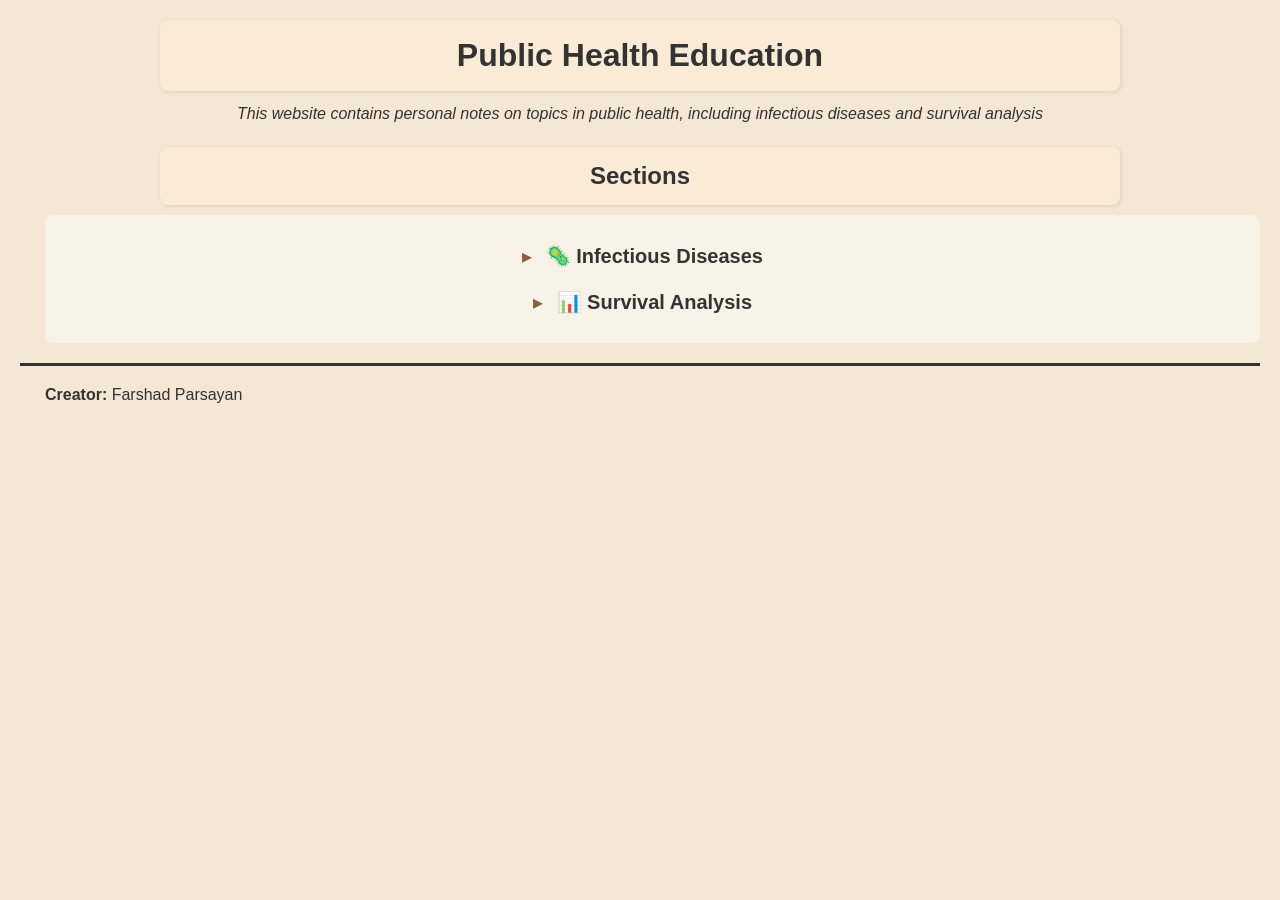
==== index.html @ 3f096655 "Fix HTML formatting and ensure proper structure" ====
<!DOCTYPE html>
<html lang="en">

<head>
  <meta charset="utf-8">

  <meta name="viewport" content="width=device-width, initial-scale=1.0">

  <meta name="description" content="Learn or review public health, epidemiology, biostatistics, and health data science for free. 
  This includes infectious diseases, non-communicable diseases, survival analysis, outbreak investigation, regression modeling, and more.">

  <meta content="Public Health House" property="og:title" />
  <meta property="og:type" content="website" />

  <title>Public Health Education</title>
  
  <link rel="stylesheet" href="styles.css">
</head>

<body>

<h1>Public Health Education</h1>

<p class="about">
This website contains personal notes on topics in public health, including
infectious diseases and survival analysis
</p>

<h2>Sections</h2>

<ul class="main-sections">
  <li>
    <a href="infectious-diseases.html">🦠 Infectious Diseases</a>
  </li>

  <li>
    <a href="survival-analysis.html">📊 Survival Analysis</a>
  </li>
</ul>

</body>

<hr class="separator">
<footer>
    <p><strong>Creator:</strong> Farshad Parsayan</p>
</footer>
</html>
---- styles.css ----
body {
    font-family: "Segoe UI", Tahoma, Geneva, sans-serif;
    background-color: #f4e7d3;
    color: #333;
    line-height: 1.6;
    margin: 0;
    padding: 0 20px;
}

html {
    scroll-behavior: smooth;
}

h1, h2 {
    text-align: center;
    background-color: #faebd7;
    padding: 10px 15px;
    width: 75%;
    margin: 20px auto 10px auto;
    border-radius: 8px;
    box-shadow: 1px 1px 5px rgba(0,0,0,0.1);
}

h1:hover {
    transform: scale(1.02);
    transition: 0.2s;
}

h2:hover {
    transform: scale(1.02);
    transition: 0.2s;
}

h4 {
    display: inline-block;
    background-color: #f3e2c7;
    padding: 4px 10px;
    border-radius: 6px;
    border-left: 4px solid #8b5e3c;
    margin-bottom: -8px;
    margin-top: -16px;
    margin-left: 25px;
    font-weight: 600;
}

h4:hover {
    background-color: #e8d2ad;
    cursor: default;
}

.separator {
    height: 3px;
    border: none;
    background-color: #333;
    margin: 15px 0;
}

.about {
    text-align: center;
    margin-top: 5px;
    font-style: italic;
}

ul {
    margin: 10px 0 20px 25px;
    padding-left: 10px;
    list-style-type: square;
    background-color: #f9f2e7;
    padding: 12px 20px;
    border-radius: 8px;
    list-style: none;
    padding-left: 0
}

ol {
    list-style: none;
    margin: 10px 0 20px 25px;
    padding-left: 10px;
    font-weight: 500;
    background-color: #f9f2e7;
    border-radius: 8px;
    display: flex;
    gap: 30px;
    justify-content: center;
    padding: 10px;
    border-radius: 8px;
    flex-wrap: wrap;
}

li {
    margin-bottom: 6px;
    line-height: 1.7;
}

li:hover {
    background-color: #f1e2cc;
}

ul li::before {
    content: "▸";
    color: #8b5e3c;
    margin-right: 8px;
}

ol a {
    text-decoration: none;
    color: inherit;
    font-weight: 500;
}

ol a:hover {
    text-decoration: underline;
}

.main-sections {
    list-style: none;
    padding-left: 0;
    text-align: center;
}

.main-sections li {
    margin: 12px 0;
    font-size: 20px;
}

.main-sections a {
    text-decoration: none;
    color: #333;
    font-weight: 600;
}

.main-sections a:hover {
    text-decoration: underline;
}

footer {
    margin-left: 25px;
}

.survival-table {
    border-collapse: collapse;
    width: 80%;
    margin: 20px auto;
    background-color: #f9f2e7;
}

.survival-table th,
.survival-table td {
    border: 1px solid #999;
    padding: 8px 12px;
    text-align: center;
}

.survival-table th {
    background-color: #f3e2c7;
}

.survival-table tr:nth-child(even) {
    background-color: #f5ede0;
}

.survival-plot {
    display: block;
    margin: 25px auto;
    max-width: 80%;
    border: 1px solid #999;
    border-radius: 6px;
    padding: 6px;
    background-color: #faf6ef;
}

.figure {
    text-align: center;
}

figcaption {
    font-size: 14px;
    font-style: italic;
    color: #555;
    margin-top: 6px;
}

.r-code {
    background-color: #f4efe6;
    border-left: 4px solid #8b5e3c;
    padding: 8px;
    margin: 20px 0;
    font-family: monospace;
    overflow-x: auto;
    font-size: 15px;
}
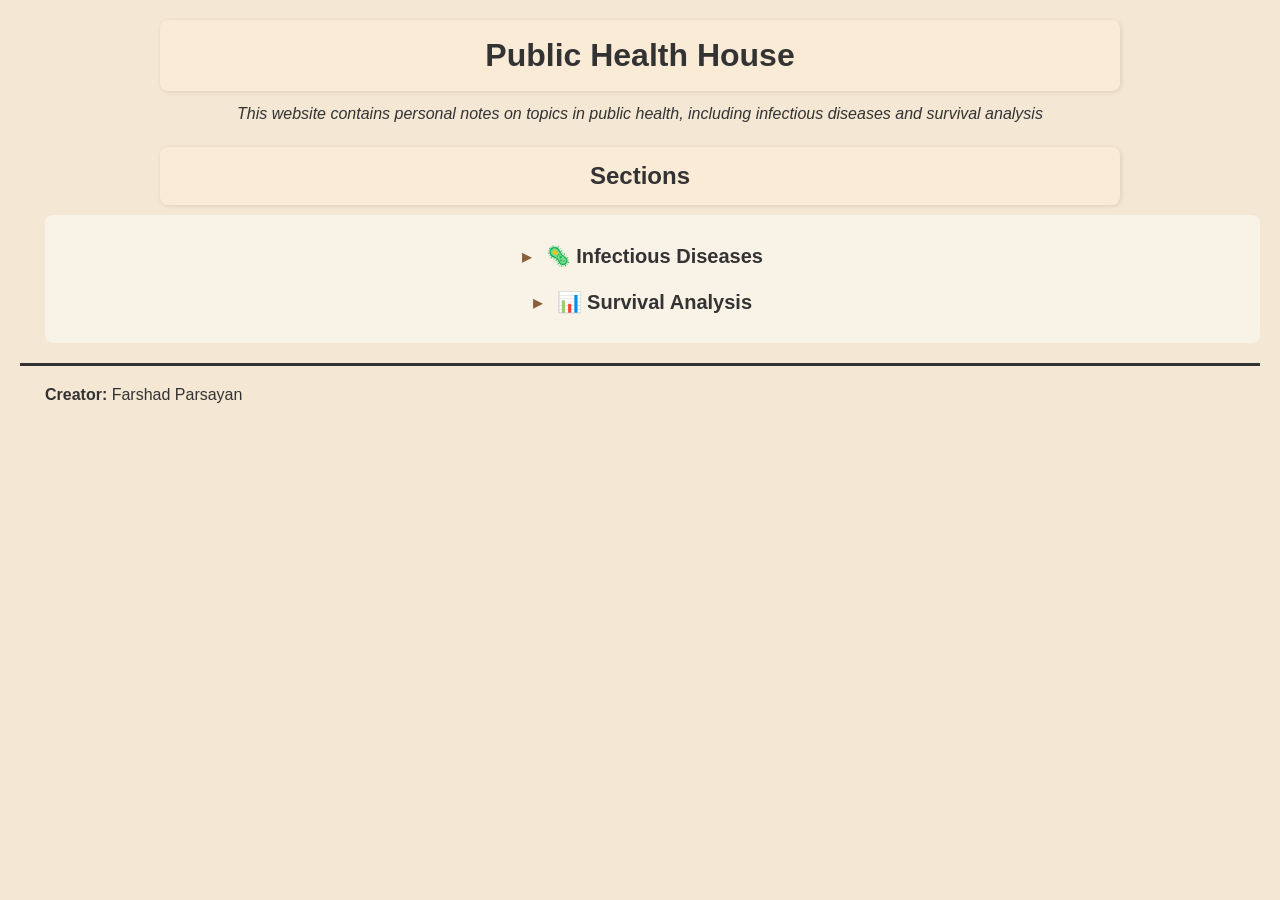
==== commit 041b8d17: "Fix HTML structure and update content" ====
--- a/index.html
+++ b/index.html
@@ -12,14 +12,14 @@
   <meta content="Public Health House" property="og:title" />
   <meta property="og:type" content="website" />
 
-  <title>Public Health Education</title>
+  <title>Public Health House</title>
   
   <link rel="stylesheet" href="styles.css">
 </head>
 
 <body>
 
-<h1>Public Health Education</h1>
+<h1>Public Health House</h1>
 
 <p class="about">
 This website contains personal notes on topics in public health, including
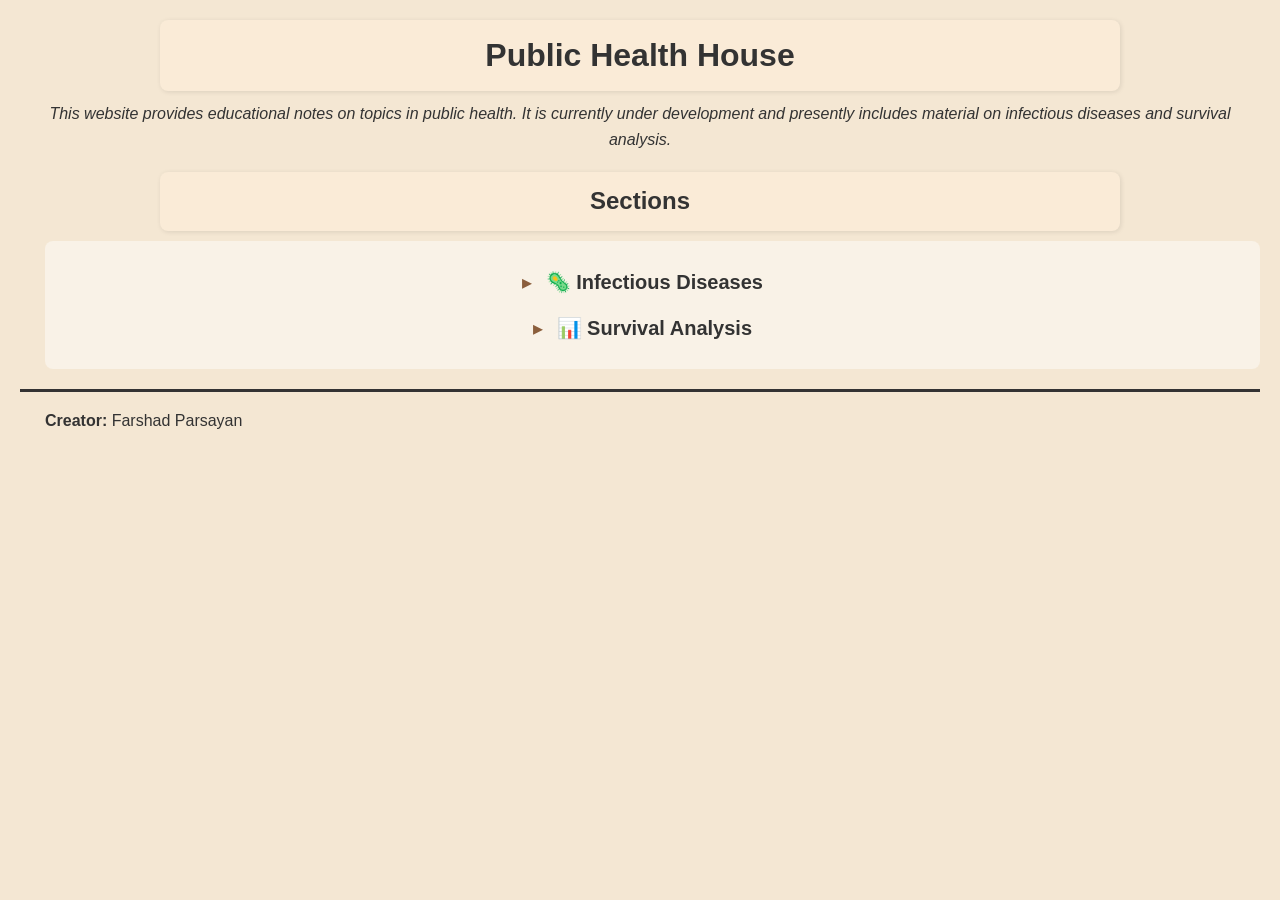
==== commit 086ec1ff: "Add files via upload" ====
--- a/index.html
+++ b/index.html
@@ -1,47 +1,44 @@
 <!DOCTYPE html>
 <html lang="en">
 
-<head>
-  <meta charset="utf-8">
+  <head>
+    <meta charset="utf-8">
 
-  <meta name="viewport" content="width=device-width, initial-scale=1.0">
+    <meta name="viewport" content="width=device-width, initial-scale=1.0">
 
-  <meta name="description" content="Learn or review public health, epidemiology, biostatistics, and health data science for free. 
-  This includes infectious diseases, non-communicable diseases, survival analysis, outbreak investigation, regression modeling, and more.">
+    <meta name="description" content="Learn or review public health, epidemiology, biostatistics, and health data science for free. 
+    This includes infectious diseases, non-communicable diseases, survival analysis, outbreak investigation, regression modeling, and more.">
 
-  <meta content="Public Health House" property="og:title" />
-  <meta property="og:type" content="website" />
+    <meta content="Public Health House" property="og:title" />
+    <meta property="og:type" content="website" />
 
-  <title>Public Health House</title>
-  
-  <link rel="stylesheet" href="styles.css">
-</head>
+    <title>Public Health House</title>
+    
+    <link rel="stylesheet" href="styles.css">
+  </head>
 
-<body>
+  <body>
 
-<h1>Public Health House</h1>
+  <h1>Public Health House</h1>
 
-<p class="about">
-This website contains personal notes on topics in public health, including
-infectious diseases and survival analysis
-</p>
+  <p class="about">This website provides educational notes on topics in public health. It is currently under development and presently includes material on infectious diseases and survival analysis.</p>
 
-<h2>Sections</h2>
+  <h2>Sections</h2>
 
-<ul class="main-sections">
-  <li>
-    <a href="infectious-diseases.html">🦠 Infectious Diseases</a>
-  </li>
+  <ul class="main-sections">
+    <li>
+      <a href="infectious-diseases.html">🦠 Infectious Diseases</a>
+    </li>
 
-  <li>
-    <a href="survival-analysis.html">📊 Survival Analysis</a>
-  </li>
-</ul>
+    <li>
+      <a href="survival-analysis.html">📊 Survival Analysis</a>
+    </li>
+  </ul>
 
-</body>
+  </body>
 
-<hr class="separator">
-<footer>
-    <p><strong>Creator:</strong> Farshad Parsayan</p>
-</footer>
-</html>
+  <hr class="separator">
+  <footer>
+      <p><strong>Creator:</strong> Farshad Parsayan</p>
+  </footer>
+</html>
--- a/styles.css
+++ b/styles.css
@@ -74,17 +74,31 @@
 
 ol {
     list-style: none;
-    margin: 10px 0 20px 25px;
-    padding-left: 10px;
+    padding: 0;
+    margin: 20px auto;
+    max-width: 900px;
+    display: grid;
+    grid-template-columns: repeat(auto-fit, minmax(220px, 1fr));
+    gap: 12px;
+}
+
+ol li {
+    background-color: #f9f2e7;
+    border-radius: 10px;
+    padding: 12px 16px;
+    transition: all 0.2s ease;
+}
+
+ol li a {
+    text-decoration: none;
+    color: #333;
     font-weight: 500;
-    background-color: #f9f2e7;
-    border-radius: 8px;
-    display: flex;
-    gap: 30px;
-    justify-content: center;
-    padding: 10px;
-    border-radius: 8px;
-    flex-wrap: wrap;
+    display: block;
+}
+
+ol li:hover {
+    background-color: #f1e6d6;
+    transform: translateY(-2px);
 }
 
 li {
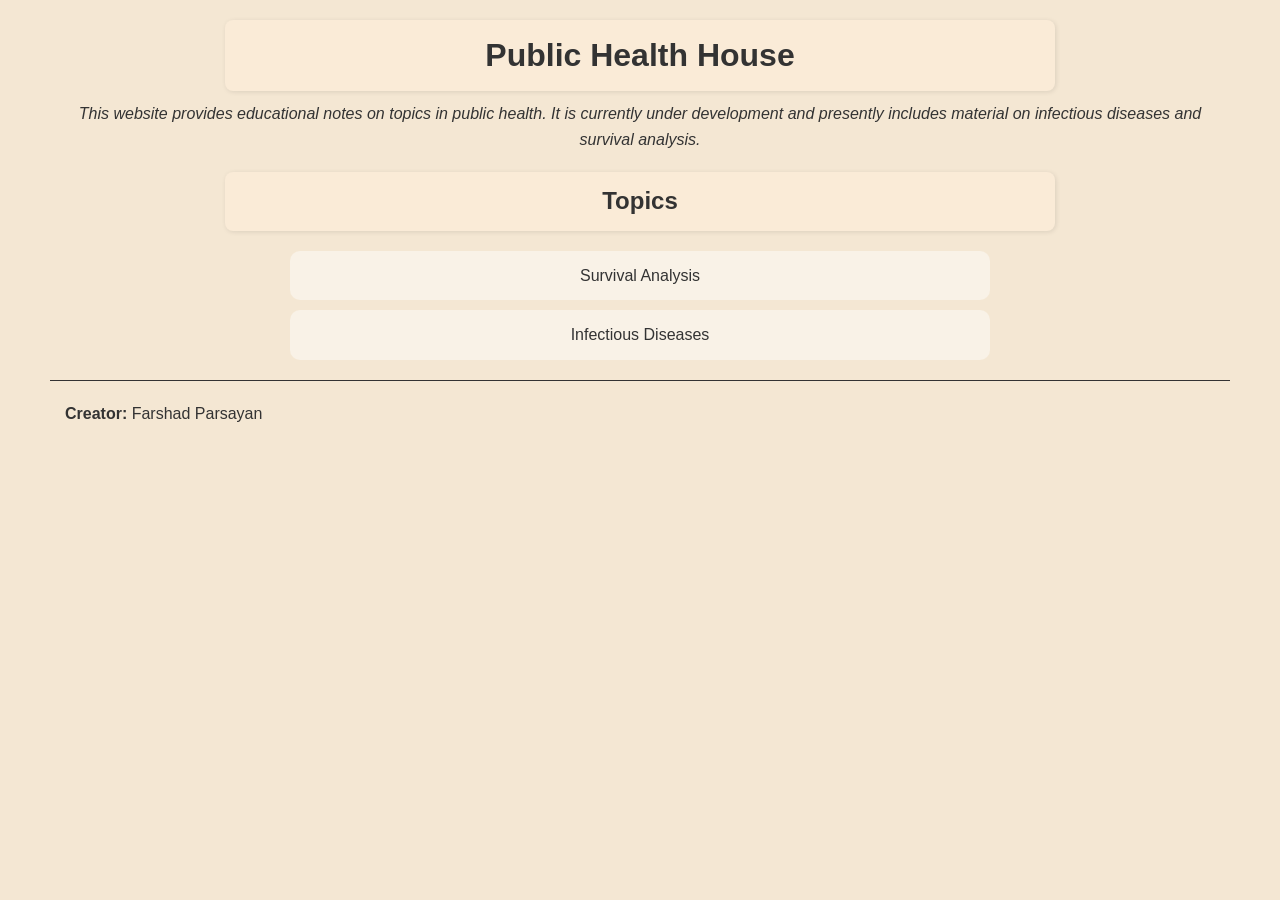
==== commit b6a35458: "Add files via upload" ====
--- a/index.html
+++ b/index.html
@@ -23,17 +23,12 @@
 
   <p class="about">This website provides educational notes on topics in public health. It is currently under development and presently includes material on infectious diseases and survival analysis.</p>
 
-  <h2>Sections</h2>
+  <h2>Topics</h2>
 
-  <ul class="main-sections">
-    <li>
-      <a href="infectious-diseases.html">🦠 Infectious Diseases</a>
-    </li>
-
-    <li>
-      <a href="survival-analysis.html">📊 Survival Analysis</a>
-    </li>
-  </ul>
+  <ol>
+    <li><a href="survival-analysis.html">Survival Analysis</a></li>
+    <li><a href="infectious-diseases.html">Infectious Diseases</a></li>
+  </ol>
 
   </body>
 
--- a/styles.css
+++ b/styles.css
@@ -4,156 +4,140 @@
     color: #333;
     line-height: 1.6;
     margin: 0;
-    padding: 0 20px;
+    padding: 0 50px;
+    max-width: 100%;
 }
 
 html {
     scroll-behavior: smooth;
+    scroll-padding-top: 40px;
 }
 
 h1, h2 {
     text-align: center;
     background-color: #faebd7;
     padding: 10px 15px;
-    width: 75%;
     margin: 20px auto 10px auto;
     border-radius: 8px;
     box-shadow: 1px 1px 5px rgba(0,0,0,0.1);
-}
-
-h1:hover {
-    transform: scale(1.02);
-    transition: 0.2s;
-}
-
-h2:hover {
-    transform: scale(1.02);
-    transition: 0.2s;
+    width: 90%;
+    max-width: 800px;
+    word-wrap: break-word;
+}
+
+h2 {
+    scroll-margin-top: 40px;
 }
 
 h4 {
-    display: inline-block;
+    display: block;
+    text-align: center;
+    margin: 20px auto;
+    padding: 12px 20px;
+    border-radius: 6px;
+    font-weight: 600;
     background-color: #f3e2c7;
-    padding: 4px 10px;
-    border-radius: 6px;
     border-left: 4px solid #8b5e3c;
-    margin-bottom: -8px;
-    margin-top: -16px;
-    margin-left: 25px;
-    font-weight: 600;
-}
-
-h4:hover {
-    background-color: #e8d2ad;
-    cursor: default;
+    border-right: 4px solid #8b5e3c;
+    max-width: 600px;
+    box-sizing: border-box;
 }
 
 .separator {
-    height: 3px;
+    height: 1px;
     border: none;
     background-color: #333;
     margin: 15px 0;
+    scroll-margin-top: 40px;
 }
 
 .about {
     text-align: center;
     margin-top: 5px;
     font-style: italic;
+    padding: 0 10px;
 }
 
 ul {
-    margin: 10px 0 20px 25px;
-    padding-left: 10px;
-    list-style-type: square;
+    margin: 10px 0 20px 0;
+    padding: 12px 15px;
+    border-radius: 8px;
     background-color: #f9f2e7;
-    padding: 12px 20px;
-    border-radius: 8px;
+}
+
+ul li {
+    line-height: 1.7;
+    margin-bottom: 6px;
     list-style: none;
-    padding-left: 0
+    position: relative;
+    padding-left: 20px;
+}
+
+ul li::before {
+    content: "▸";
+    color: #8b5e3c;
+    position: absolute;
+    left: 0;
 }
 
 ol {
     list-style: none;
     padding: 0;
     margin: 20px auto;
-    max-width: 900px;
-    display: grid;
-    grid-template-columns: repeat(auto-fit, minmax(220px, 1fr));
-    gap: 12px;
+    max-width: 700px;
 }
 
 ol li {
+    margin: 10px 0;
+    text-align: center;
+}
+
+ol li a {
+    display: block;
     background-color: #f9f2e7;
+    padding: 12px 16px;
     border-radius: 10px;
-    padding: 12px 16px;
-    transition: all 0.2s ease;
-}
-
-ol li a {
     text-decoration: none;
     color: #333;
     font-weight: 500;
-    display: block;
-}
-
-ol li:hover {
-    background-color: #f1e6d6;
-    transform: translateY(-2px);
-}
-
-li {
-    margin-bottom: 6px;
-    line-height: 1.7;
-}
-
-li:hover {
-    background-color: #f1e2cc;
-}
-
-ul li::before {
-    content: "▸";
-    color: #8b5e3c;
-    margin-right: 8px;
-}
-
-ol a {
-    text-decoration: none;
-    color: inherit;
-    font-weight: 500;
-}
-
-ol a:hover {
-    text-decoration: underline;
-}
-
-.main-sections {
-    list-style: none;
-    padding-left: 0;
-    text-align: center;
-}
-
-.main-sections li {
-    margin: 12px 0;
-    font-size: 20px;
-}
-
-.main-sections a {
-    text-decoration: none;
+    transition: background-color 0.8s ease, transform 0.2s ease;
+}
+
+ol li a:visited {
     color: #333;
-    font-weight: 600;
-}
-
-.main-sections a:hover {
-    text-decoration: underline;
+}
+
+ol li a:hover {
+    background-color: #efe3cf;
+    transform: translateX(4px);
+}
+
+ol li a:active {
+    background-color: #e6d5bb;
+    transition: background-color 0s;
+    transform: scale(0.98);
+}
+
+ol li a:focus {
+    outline: none;
+    background-color: #f9f2e7;
 }
 
 footer {
-    margin-left: 25px;
+    margin-left: 15px;
+    margin-top: 20px;
+}
+
+.table-container {
+    width: 100%;
+    overflow-x: auto;
+    -webkit-overflow-scrolling: touch;
 }
 
 .survival-table {
     border-collapse: collapse;
-    width: 80%;
+    width: 100%;
+    max-width: 800px;
     margin: 20px auto;
     background-color: #f9f2e7;
 }
@@ -176,7 +160,8 @@
 .survival-plot {
     display: block;
     margin: 25px auto;
-    max-width: 80%;
+    width: 100%;
+    max-width: 800px;
     border: 1px solid #999;
     border-radius: 6px;
     padding: 6px;
@@ -184,22 +169,221 @@
 }
 
 .figure {
-    text-align: center;
+    display: block;
+    text-align: center;
+    margin: 20px auto;
+    width: 100%;
+    max-width: 500px;
+}
+
+.figure img.survival-plot {
+    width: 100%;
+    max-width: 700px;
+    height: auto;
+    border-radius: 6px;
+    box-shadow: 0 2px 6px rgba(0,0,0,0.1);
 }
 
 figcaption {
-    font-size: 14px;
+    font-size: 13px;
     font-style: italic;
     color: #555;
     margin-top: 6px;
+    text-align: center;
 }
 
 .r-code {
-    background-color: #f4efe6;
+    color: #222;
+    background-color: #f8f6f1;
+    border: 1px solid #d8d2c8;
     border-left: 4px solid #8b5e3c;
-    padding: 8px;
-    margin: 20px 0;
-    font-family: monospace;
+    border-right: 4px solid #8b5e3c;
+    padding: 8px 12px;
+    margin: 18px auto;
+    font-family: Consolas, "Courier New", monospace;
+    font-size: 14px;
+    line-height: 1.5;
+    border-radius: 6px;
+    width: 100%;
+    box-sizing: border-box;
+    display: block;
+    max-width: 800px;
     overflow-x: auto;
-    font-size: 15px;
+    overflow-y: hidden;
+    box-sizing: border-box;
+}
+
+.r-code code {
+    display: block;
+    white-space: pre;
+    word-wrap: normal;
+    overflow-wrap: normal;
+    min-width: 100%;
+}
+
+.scroll-top {
+    position: fixed;
+    bottom: 25px;
+    right: 25px;
+    background-color: #8b5e3c;
+    color: white;
+    border: none;
+    padding: 12px 15px;
+    border-radius: 50%;
+    font-size: 18px;
+    cursor: pointer;
+    box-shadow: 0 2px 6px rgba(0,0,0,0.2);
+}
+
+.scroll-top:hover {
+    background-color: #6f482f;
+}
+
+@media (max-width: 768px) {
+    body {
+        padding: 0 15px;
+    }
+
+    html, body {
+        scroll-behavior: smooth;
+        scroll-padding-top: 40px;
+    }
+
+    h2 {
+        scroll-margin-top: 40px;
+    }
+
+    h1, h2 {
+        width: 100%;
+        box-sizing: border-box;
+    }
+
+    h4 {
+        width: 95%;
+        padding: 10px 12px;
+        margin: 15px auto;
+        font-size: 1em;
+    }
+
+    ol {
+        width: 100%;
+        padding: 0 10px;
+        box-sizing: border-box;
+    }
+
+    ol li a {
+        display: block;
+        background-color: #f9f2e7;
+        padding: 10px 12px;
+        border-radius: 10px;
+        color: #333;
+        font-weight: 500;
+        text-decoration: none;
+        transition: background-color 0.6s ease, transform 0.2s ease;
+        -webkit-tap-highlight-color: rgba(0,0,0,0);
+    }
+
+    ol li a:active,
+    ol li a:focus {
+        outline: none;
+        background-color: #f9f2e7;
+        transform: scale(0.98);
+    }
+
+    ol li a:visited {
+        color: #333;
+    }
+
+    ol li a:hover {
+        background-color: #efe3cf;
+        transform: translateX(4px);
+    }
+
+    ol li a:focus-visible {
+        outline: none;
+    }
+    
+    ul, ol li a {
+        padding: 10px 12px;
+        font-size: 0.95em;
+    }
+
+    .main-sections li {
+        font-size: 18px;
+    }
+
+    footer {
+        margin-left: 10px;
+    }
+
+    .scroll-top {
+    display: block;
+    position: fixed;
+    right: 16px;
+    bottom: 16px;
+    width: 40px;
+    height: 40px;
+    font-size: 18px;
+    background-color: #8b5e3c;
+    color: #fff;
+    border-radius: 50%;
+    z-index: 9999;
+    text-align: center;
+    line-height: 40px;
+    box-shadow: 0 2px 6px rgba(0,0,0,0.3);
+    }
+
+    .scroll-top:hover {
+        background-color: #6f482f;
+    }
+
+    .survival-table th,
+    .survival-table td {
+        padding: 6px 8px;
+        font-size: 14px;
+    }
+
+    .survival-plot {
+        width: 100%;
+        padding: 4px;
+    }
+
+    .r-code {
+        font-size: 13px;
+        padding: 7px 10px;
+        margin: 15px auto;
+        max-width: 100%;
+    }
+
+    .figure img {
+        max-width: 95%;
+    }
+
+    figcaption {
+        font-size: 12px;
+    }
+
+    .r-code {
+    width: 95%;
+    max-width: 100%;
+    padding: 6px 8px;
+    margin: 12px auto;
+    border-left: 3px solid #8b5e3c;
+    border-right: 3px solid #8b5e3c; 
+    font-size: 13px;
+    overflow-x: auto;
+}
+
+    .r-code code {
+        min-width: 100%;
+        white-space: pre; 
+        }
+    }
+}
+
+@media (hover: hover) {
+    ol li a:hover {
+        background-color: #efe3cf;
+        transform: translateX(4px);
+    }
 }
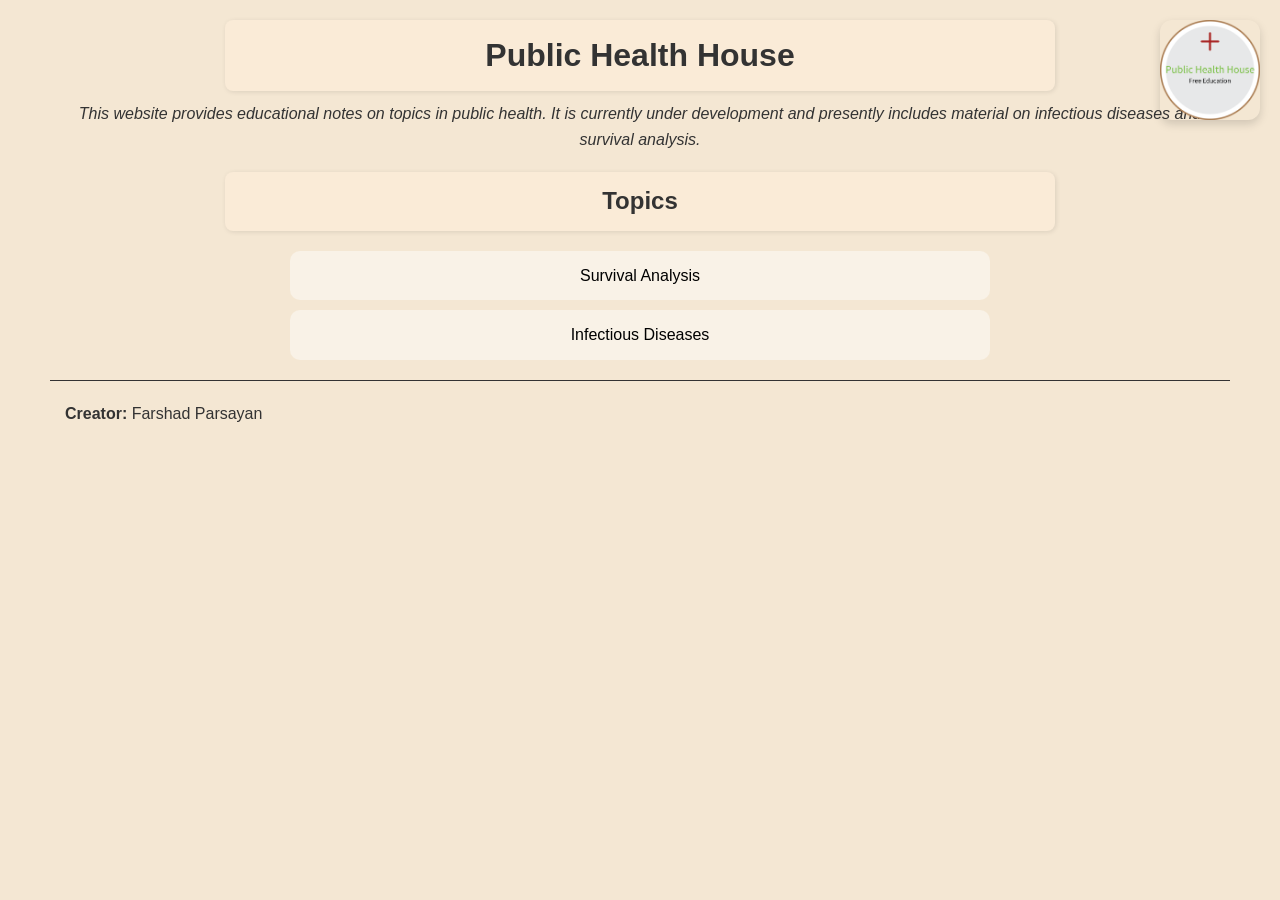
==== commit 951f18d5: "Add files via upload" ====
--- a/index.html
+++ b/index.html
@@ -3,21 +3,27 @@
 
   <head>
     <meta charset="utf-8">
+    <meta name="viewport" content="width=device-width, initial-scale=1.0">
+    <title>Public Health House</title>
 
-    <meta name="viewport" content="width=device-width, initial-scale=1.0">
+    <meta property="og:title" content="Public Health House">
+    <meta property="og:description" content="Free, high-quality learning resource for public health, epidemiology, biostatistics, and health data science. Clear explanations, real-world examples, and practical skills.">
+    <meta property="og:type" content="website">
+    <meta property="og:url" content="">
+    <meta property="og:image" content="logo.png">
 
-    <meta name="description" content="Learn or review public health, epidemiology, biostatistics, and health data science for free. 
-    This includes infectious diseases, non-communicable diseases, survival analysis, outbreak investigation, regression modeling, and more.">
+    <meta name="twitter:card" content="summary_large_image">
+    <meta name="twitter:title" content="Public Health House">
+    <meta name="twitter:description" content="Learn public health, epidemiology, and data science with practical examples and clear explanations.">
+    <meta name="twitter:image" content="logo.png">
 
-    <meta content="Public Health House" property="og:title" />
-    <meta property="og:type" content="website" />
-
-    <title>Public Health House</title>
-    
+    <link rel="icon" href="logo.png" type="image/png">
     <link rel="stylesheet" href="styles.css">
   </head>
 
   <body>
+
+    <img class="logo" src="logo.png" alt="Public Health House logo">
 
   <h1>Public Health House</h1>
 
--- a/styles.css
+++ b/styles.css
@@ -23,9 +23,6 @@
     width: 90%;
     max-width: 800px;
     word-wrap: break-word;
-}
-
-h2 {
     scroll-margin-top: 40px;
 }
 
@@ -41,6 +38,7 @@
     border-right: 4px solid #8b5e3c;
     max-width: 600px;
     box-sizing: border-box;
+    scroll-margin-top: 40px;
 }
 
 .separator {
@@ -51,11 +49,44 @@
     scroll-margin-top: 40px;
 }
 
+.logo {
+    position: fixed;
+    top: 20px;
+    right: 20px;
+    width: 100px;
+    height: auto;
+    border-radius: 12px;
+    box-shadow: 0 4px 10px rgba(0,0,0,0.15);
+    z-index: 9999;
+    transition: transform 0.3s ease;
+}
+
+.logo:hover {
+    transform: scale(1.05);
+}
+
+.logo img {
+    width: 120px;
+    height: auto;
+    border-radius: 12px;
+    box-shadow: 0 4px 10px rgba(0,0,0,0.15);
+    transition: transform 0.3s ease;
+}
+
+.logo img:hover {
+    transform: scale(1.05);
+}
+
 .about {
     text-align: center;
     margin-top: 5px;
     font-style: italic;
     padding: 0 10px;
+}
+
+a:link, a:visited, a:hover, a:active {
+    color: black;
+    text-decoration: none;
 }
 
 ul {
@@ -100,11 +131,12 @@
     text-decoration: none;
     color: #333;
     font-weight: 500;
-    transition: background-color 0.8s ease, transform 0.2s ease;
+    transition: background-color 0.3s ease, transform 0.2s ease;
 }
 
 ol li a:visited {
     color: #333;
+    background-color: #f9f2e7;
 }
 
 ol li a:hover {
@@ -114,13 +146,8 @@
 
 ol li a:active {
     background-color: #e6d5bb;
-    transition: background-color 0s;
     transform: scale(0.98);
-}
-
-ol li a:focus {
-    outline: none;
-    background-color: #f9f2e7;
+    outline: 2px solid #8b5e3c;
 }
 
 footer {
@@ -221,6 +248,15 @@
     min-width: 100%;
 }
 
+.r-code code span::before {
+    content: "> ";
+    color: #8b5e3c;
+}
+
+.r-code code span.cont::before {
+    content: "+ ";
+}
+
 .scroll-top {
     position: fixed;
     bottom: 25px;
@@ -233,6 +269,14 @@
     font-size: 18px;
     cursor: pointer;
     box-shadow: 0 2px 6px rgba(0,0,0,0.2);
+    overflow-x: visible;
+    border-radius: 0.5rem;
+    display: flex;
+    align-items: center;
+    justify-content: center;
+    box-shadow: 0 3px 8px rgba(0,0,0,0.3);
+    min-width: 2.5rem;
+    min-height: 2.5rem;
 }
 
 .scroll-top:hover {
@@ -249,13 +293,10 @@
         scroll-padding-top: 40px;
     }
 
-    h2 {
-        scroll-margin-top: 40px;
-    }
-
     h1, h2 {
         width: 100%;
         box-sizing: border-box;
+        scroll-margin-top: 40px;
     }
 
     h4 {
@@ -263,6 +304,7 @@
         padding: 10px 12px;
         margin: 15px auto;
         font-size: 1em;
+        scroll-margin-top: 40px;
     }
 
     ol {
@@ -283,15 +325,9 @@
         -webkit-tap-highlight-color: rgba(0,0,0,0);
     }
 
-    ol li a:active,
-    ol li a:focus {
-        outline: none;
-        background-color: #f9f2e7;
-        transform: scale(0.98);
-    }
-
     ol li a:visited {
         color: #333;
+        background-color: #f9f2e7;
     }
 
     ol li a:hover {
@@ -299,9 +335,11 @@
         transform: translateX(4px);
     }
 
-    ol li a:focus-visible {
-        outline: none;
-    }
+    ol li a:active {
+    background-color: #e6d5bb;
+    transform: scale(0.98);
+    outline: 2px solid #8b5e3c;
+}
     
     ul, ol li a {
         padding: 10px 12px;
@@ -316,21 +354,31 @@
         margin-left: 10px;
     }
 
+    .logo {
+        width: 45px;
+        top: 10px;
+        right: 10px;
+    }
     .scroll-top {
-    display: block;
-    position: fixed;
-    right: 16px;
-    bottom: 16px;
-    width: 40px;
-    height: 40px;
-    font-size: 18px;
-    background-color: #8b5e3c;
-    color: #fff;
-    border-radius: 50%;
-    z-index: 9999;
-    text-align: center;
-    line-height: 40px;
-    box-shadow: 0 2px 6px rgba(0,0,0,0.3);
+        position: fixed;
+        bottom: 25px;
+        right: 25px;
+        background-color: #8b5e3c;
+        color: white;
+        border: none;
+        padding: 12px 15px;
+        border-radius: 50%;
+        font-size: 18px;
+        cursor: pointer;
+        box-shadow: 0 2px 6px rgba(0,0,0,0.2);
+        overflow-x: visible;
+        border-radius: 0.5rem;
+        display: flex;
+        align-items: center;
+        justify-content: center;
+        box-shadow: 0 3px 8px rgba(0,0,0,0.3);
+        min-width: 2.5rem;
+        min-height: 2.5rem;
     }
 
     .scroll-top:hover {
@@ -378,12 +426,4 @@
         min-width: 100%;
         white-space: pre; 
         }
-    }
-}
-
-@media (hover: hover) {
-    ol li a:hover {
-        background-color: #efe3cf;
-        transform: translateX(4px);
-    }
 }
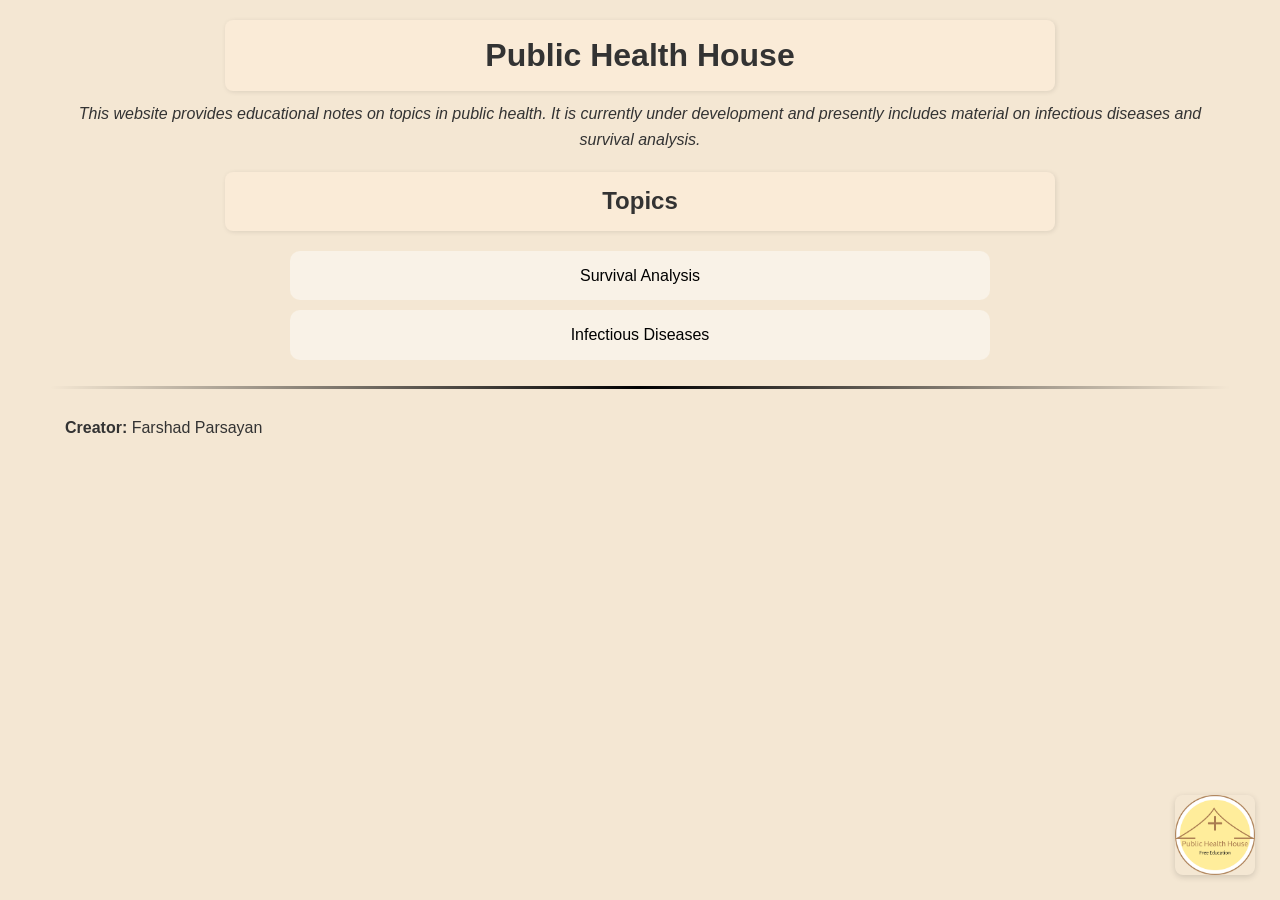
==== commit cf4bfc21: "Add files via upload" ====
--- a/index.html
+++ b/index.html
@@ -2,6 +2,7 @@
 <html lang="en">
 
   <head>
+
     <meta charset="utf-8">
     <meta name="viewport" content="width=device-width, initial-scale=1.0">
     <title>Public Health House</title>
@@ -19,6 +20,7 @@
 
     <link rel="icon" href="logo.png" type="image/png">
     <link rel="stylesheet" href="styles.css">
+    
   </head>
 
   <body>
@@ -39,7 +41,11 @@
   </body>
 
   <hr class="separator">
+
   <footer>
+
       <p><strong>Creator:</strong> Farshad Parsayan</p>
+
   </footer>
+
 </html>
--- a/styles.css
+++ b/styles.css
@@ -6,11 +6,14 @@
     margin: 0;
     padding: 0 50px;
     max-width: 100%;
+    scroll-behavior: smooth;
+    scroll-padding-top: 40px;
 }
 
 html {
     scroll-behavior: smooth;
     scroll-padding-top: 40px;
+    touch-action: manipulation;
 }
 
 h1, h2 {
@@ -41,28 +44,40 @@
     scroll-margin-top: 40px;
 }
 
+hr.middle {
+  border: none;
+  height: 2px;
+  background: linear-gradient(to right, transparent, #555, transparent);
+  margin: 24px 0;
+  border-radius: 2px;
+  opacity: 0.6;
+  scroll-margin-top: 40px;
+}
+
 .separator {
-    height: 1px;
-    border: none;
-    background-color: #333;
-    margin: 15px 0;
-    scroll-margin-top: 40px;
+  border: none;
+  height: 3px;
+  background: linear-gradient(to right, transparent, #000, transparent);
+  margin: 26px 0;
+  border-radius: 3px;
+  scroll-margin-top: 40px;
 }
 
 .logo {
     position: fixed;
-    top: 20px;
-    right: 20px;
-    width: 100px;
+    bottom: 25px;
+    right: 25px;
+    width: 80px;
     height: auto;
-    border-radius: 12px;
-    box-shadow: 0 4px 10px rgba(0,0,0,0.15);
+    border-radius: 8px;
+    box-shadow: 0 2px 6px rgba(0,0,0,0.15);
     z-index: 9999;
-    transition: transform 0.3s ease;
+    transition: transform 0.3s ease, opacity 0.3s ease;
 }
 
 .logo:hover {
-    transform: scale(1.05);
+    transform: scale(1.1);
+    opacity: 0.9;
 }
 
 .logo img {
@@ -75,6 +90,11 @@
 
 .logo img:hover {
     transform: scale(1.05);
+}
+
+.logo,
+.scroll-top {
+    will-change: transform;
 }
 
 .about {
@@ -355,10 +375,12 @@
     }
 
     .logo {
-        width: 45px;
-        top: 10px;
-        right: 10px;
-    }
+        width: 50px;
+        bottom: 70px;
+        right: 15px;
+        opacity: 0.85;
+    }
+    
     .scroll-top {
         position: fixed;
         bottom: 25px;
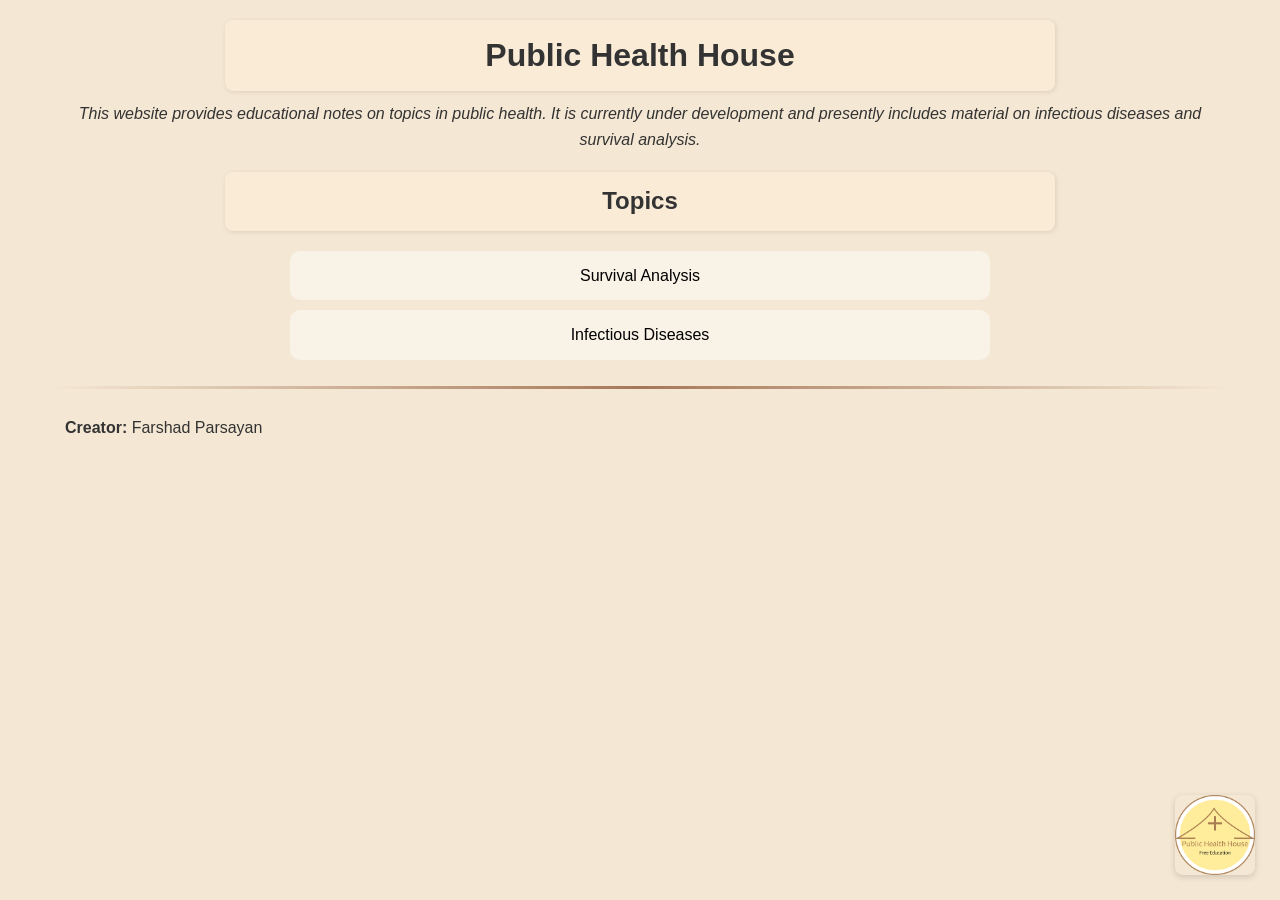
==== commit 2969569e: "Add files via upload" ====
--- a/index.html
+++ b/index.html
@@ -38,14 +38,14 @@
     <li><a href="infectious-diseases.html">Infectious Diseases</a></li>
   </ol>
 
-  </body>
-
   <hr class="separator">
 
   <footer>
 
-      <p><strong>Creator:</strong> Farshad Parsayan</p>
+    <p><strong>Creator:</strong> Farshad Parsayan</p>
 
   </footer>
 
+  </body>
+
 </html>
--- a/styles.css
+++ b/styles.css
@@ -44,10 +44,10 @@
     scroll-margin-top: 40px;
 }
 
-hr.middle {
+.middle {
   border: none;
   height: 2px;
-  background: linear-gradient(to right, transparent, #555, transparent);
+  background: linear-gradient(to right, transparent, #8b5e3c, transparent);
   margin: 24px 0;
   border-radius: 2px;
   opacity: 0.6;
@@ -57,7 +57,7 @@
 .separator {
   border: none;
   height: 3px;
-  background: linear-gradient(to right, transparent, #000, transparent);
+  background: linear-gradient(to right, transparent, #a6785a, transparent);
   margin: 26px 0;
   border-radius: 3px;
   scroll-margin-top: 40px;
